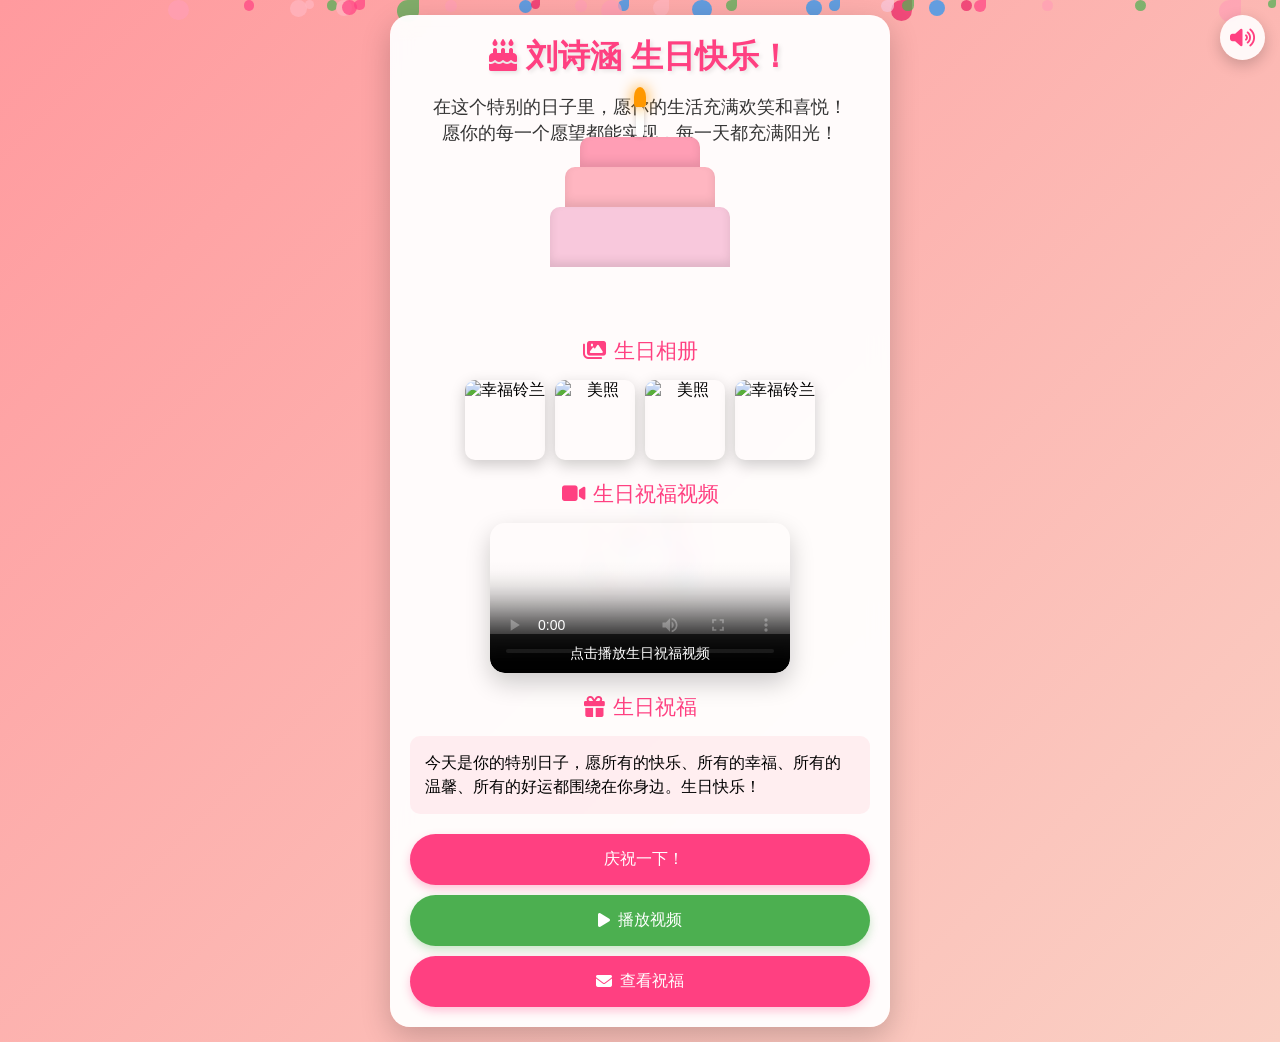
==== text2/shengri.html @ 6a19411f "Add files via upload" ====
<!DOCTYPE html>
<html lang="zh-CN">
<head>
    <meta charset="UTF-8">
    <meta name="viewport" content="width=device-width, initial-scale=1.0, maximum-scale=1.0, user-scalable=no">
    <title>生日快乐祝福</title>
    <link rel="stylesheet" href="https://cdnjs.cloudflare.com/ajax/libs/font-awesome/6.4.0/css/all.min.css">
    <style>
        * {
            margin: 0;
            padding: 0;
            box-sizing: border-box;
            -webkit-tap-highlight-color: transparent;
        }
        
        body {
            font-family: 'Arial', sans-serif;
            background: linear-gradient(135deg, #ff9a9e 0%, #fad0c4 100%);
            min-height: 100vh;
            overflow-x: hidden;
            position: relative;
            padding: 15px;
            display: flex;
            justify-content: center;
            align-items: center;
        }
        
        .container {
            text-align: center;
            z-index: 10;
            position: relative;
            background: rgba(255, 255, 255, 0.95);
            padding: 20px;
            border-radius: 20px;
            box-shadow: 0 10px 30px rgba(0, 0, 0, 0.2);
            width: 100%;
            max-width: 500px;
            margin: 0 auto;
            backdrop-filter: blur(10px);
        }
        
        h1 {
            color: #ff4081;
            margin-bottom: 15px;
            font-size: 2rem;
            text-shadow: 2px 2px 4px rgba(0, 0, 0, 0.1);
            padding: 0 10px;
        }
        
        .birthday-message {
            font-size: 1.1rem;
            line-height: 1.5;
            margin-bottom: 20px;
            color: #333;
            padding: 0 10px;
        }
        
        .cake-container {
            position: relative;
            margin: 20px auto;
            width: 200px;
            height: 150px;
        }
        
        .cake {
            position: relative;
            width: 200px;
            height: 100px;
        }
        
        .cake-base {
            position: absolute;
            bottom: 0;
            width: 180px;
            height: 60px;
            background: #f8c8dc;
            border-radius: 10px 10px 0 0;
            left: 10px;
            box-shadow: inset 0 -5px 10px rgba(0,0,0,0.1);
        }
        
        .cake-middle {
            position: absolute;
            bottom: 60px;
            width: 150px;
            height: 40px;
            background: #ffb6c1;
            border-radius: 10px 10px 0 0;
            left: 25px;
            box-shadow: inset 0 -5px 10px rgba(0,0,0,0.1);
        }
        
        .cake-top {
            position: absolute;
            bottom: 100px;
            width: 120px;
            height: 30px;
            background: #ff9eb5;
            border-radius: 10px 10px 0 0;
            left: 40px;
            box-shadow: inset 0 -5px 10px rgba(0,0,0,0.1);
        }
        
        .candle {
            position: absolute;
            bottom: 130px;
            width: 8px;
            height: 30px;
            background: #fff;
            left: 50%;
            transform: translateX(-50%);
            border-radius: 4px;
            box-shadow: 0 0 5px rgba(0,0,0,0.2);
        }
        
        .flame {
            position: absolute;
            bottom: 160px;
            width: 12px;
            height: 20px;
            background: #ff9800;
            border-radius: 50% 50% 20% 20%;
            left: 50%;
            transform: translateX(-50%);
            animation: flicker 0.5s infinite alternate;
            box-shadow: 0 0 15px #ff9800;
        }
        
        @keyframes flicker {
            0% {
                height: 20px;
                background: #ff9800;
                box-shadow: 0 0 15px #ff9800;
            }
            100% {
                height: 25px;
                background: #ff5722;
                box-shadow: 0 0 20px #ff5722;
            }
        }
        
        .image-gallery {
            display: flex;
            flex-wrap: wrap;
            justify-content: center;
            gap: 10px;
            margin-top: 15px;
        }
        
        .gallery-img {
            width: 80px;
            height: 80px;
            border-radius: 10px;
            object-fit: cover;
            box-shadow: 0 5px 15px rgba(0,0,0,0.2);
            transition: transform 0.3s, box-shadow 0.3s;
            cursor: pointer;
        }
        
        .gallery-img:hover {
            transform: scale(1.1);
            box-shadow: 0 8px 20px rgba(0,0,0,0.3);
        }
        
        .video-container {
            position: relative;
            width: 100%;
            max-width: 300px;
            margin: 15px auto;
            border-radius: 15px;
            overflow: hidden;
            box-shadow: 0 10px 25px rgba(0,0,0,0.2);
        }
        
        .birthday-video {
            width: 100%;
            display: block;
            border-radius: 15px;
        }
        
        .video-overlay {
            position: absolute;
            bottom: 0;
            left: 0;
            right: 0;
            background: rgba(0,0,0,0.7);
            color: white;
            padding: 10px;
            text-align: center;
            border-radius: 0 0 15px 15px;
            font-size: 0.9rem;
        }
        
        .controls {
            display: flex;
            flex-direction: column;
            gap: 10px;
            margin-top: 20px;
        }
        
        .button {
            background: #ff4081;
            color: white;
            border: none;
            padding: 15px 20px;
            font-size: 1rem;
            border-radius: 30px;
            cursor: pointer;
            transition: all 0.3s;
            box-shadow: 0 4px 10px rgba(255, 64, 129, 0.3);
            display: flex;
            align-items: center;
            justify-content: center;
            gap: 8px;
            width: 100%;
            touch-action: manipulation;
        }
        
        .button:active {
            background: #e91e63;
            transform: translateY(2px);
            box-shadow: 0 2px 5px rgba(255, 64, 129, 0.4);
        }
        
        .button-secondary {
            background: #4CAF50;
            box-shadow: 0 4px 10px rgba(76, 175, 80, 0.3);
        }
        
        .button-secondary:active {
            background: #388E3C;
            box-shadow: 0 2px 5px rgba(76, 175, 80, 0.4);
        }
        
        .petals {
            position: fixed;
            top: 0;
            left: 0;
            width: 100%;
            height: 100%;
            pointer-events: none;
            z-index: 1;
        }
        
        .petal {
            position: absolute;
            width: 20px;
            height: 20px;
            background: #ff4081;
            border-radius: 50% 0 50% 50%;
            opacity: 0.7;
            animation: fall linear infinite;
        }
        
        @keyframes fall {
            to {
                transform: translateY(100vh) rotate(360deg);
            }
        }
        
        #confetti-canvas {
            position: fixed;
            top: 0;
            left: 0;
            width: 100%;
            height: 100%;
            pointer-events: none;
            z-index: 2;
        }
        
        .modal {
            display: none;
            position: fixed;
            top: 0;
            left: 0;
            width: 100%;
            height: 100%;
            background: rgba(0,0,0,0.9);
            z-index: 100;
            justify-content: center;
            align-items: center;
            padding: 20px;
        }
        
        .modal-content {
            max-width: 100%;
            max-height: 80%;
            border-radius: 10px;
            box-shadow: 0 10px 30px rgba(0,0,0,0.5);
        }
        
        .close-modal {
            position: absolute;
            top: 20px;
            right: 20px;
            color: white;
            font-size: 30px;
            cursor: pointer;
            transition: color 0.3s;
            z-index: 101;
            background: rgba(0,0,0,0.5);
            width: 40px;
            height: 40px;
            border-radius: 50%;
            display: flex;
            justify-content: center;
            align-items: center;
        }
        
        .close-modal:active {
            color: #ff4081;
            background: rgba(255,255,255,0.2);
        }
        
        .music-control {
            position: fixed;
            top: 15px;
            right: 15px;
            background: rgba(255, 255, 255, 0.9);
            border-radius: 50%;
            width: 45px;
            height: 45px;
            display: flex;
            justify-content: center;
            align-items: center;
            cursor: pointer;
            z-index: 20;
            box-shadow: 0 5px 15px rgba(0,0,0,0.2);
            transition: all 0.3s;
            touch-action: manipulation;
        }
        
        .music-control:active {
            background: white;
            transform: scale(0.95);
        }
        
        .music-control i {
            font-size: 20px;
            color: #ff4081;
        }
        
        .section-title {
            margin: 20px 0 10px;
            color: #ff4081;
            font-size: 1.3rem;
            display: flex;
            align-items: center;
            justify-content: center;
            gap: 8px;
        }
        
        .wishes-text {
            text-align: left;
            background: rgba(255, 182, 193, 0.2);
            padding: 15px;
            border-radius: 10px;
            margin: 15px 0;
            font-size: 1rem;
            line-height: 1.5;
        }
        
        /* 针对小屏幕的优化 */
        @media (max-width: 360px) {
            .container {
                padding: 15px;
            }
            
            h1 {
                font-size: 1.8rem;
            }
            
            .birthday-message {
                font-size: 1rem;
            }
            
            .cake-container {
                width: 180px;
                height: 135px;
            }
            
            .cake {
                width: 180px;
                height: 90px;
            }
            
            .cake-base {
                width: 160px;
                left: 10px;
            }
            
            .cake-middle {
                width: 135px;
                left: 22.5px;
            }
            
            .cake-top {
                width: 110px;
                left: 35px;
            }
            
            .gallery-img {
                width: 70px;
                height: 70px;
            }
        }
        
        /* 横屏优化 */
        @media (max-height: 500px) and (orientation: landscape) {
            .container {
                max-height: 90vh;
                overflow-y: auto;
            }
        }
    </style>
</head>
<body>
    <div class="petals" id="petals-container"></div>
    <canvas id="confetti-canvas"></canvas>
    
    <div class="music-control" id="music-control">
        <i class="fas fa-volume-up"></i>
    </div>
    
    <div class="container">
        <h1><i class="fas fa-birthday-cake"></i> 刘诗涵 生日快乐！</h1>
        <div class="birthday-message">
            <p>在这个特别的日子里，愿你的生活充满欢笑和喜悦！</p>
            <p>愿你的每一个愿望都能实现，每一天都充满阳光！</p>
        </div>
        
        <div class="cake-container">
            <div class="cake">
                <div class="cake-base"></div>
                <div class="cake-middle"></div>
                <div class="cake-top"></div>
                <div class="candle"></div>
                <div class="flame"></div>
            </div>
        </div>
        
        <div class="section-title">
            <i class="fas fa-images"></i> 生日相册
        </div>
        <div class="image-gallery">
            <img src="https://github.com/joechen-0510/helo-World/blob/main/u%3D845240491%2C3264572633%26fm%3D253%26app%3D138%26f%3DJPEG.jpg" alt="幸福铃兰" class="gallery-img">
            <img src="https://github.com/joechen-0510/helo-World/blob/main/%E5%BE%AE%E4%BF%A1%E5%9B%BE%E7%89%87_20260319102453_74_1.jpg" alt="美照" class="gallery-img">
            <img src="https://github.com/joechen-0510/helo-World/blob/main/%E5%BE%AE%E4%BF%A1%E5%9B%BE%E7%89%87_20260319102454_75_1.jpg" alt="美照" class="gallery-img">
            <img src="https://github.com/joechen-0510/helo-World/blob/main/0.png" alt="幸福铃兰" class="gallery-img">
        </div>
        
        <div class="section-title">
            <i class="fas fa-video"></i> 生日祝福视频
        </div>
        <div class="video-container">
            <video class="birthday-video" id="birthday-video" controls playsinline poster="https://images.unsplash.com/photo-1511795409834-ef04bbd61622?ixlib=rb-1.2.1&auto=format&fit=crop&w=500&q=80">
                <source src="https://github.com/joechen-0510/helo-World/blob/main/2bd06cd17ffac7d8e5d2efef2e68271d.mp4" type="video/mp4">
                您的浏览器不支持视频播放。
            </video>
            <div class="video-overlay">
                点击播放生日祝福视频
            </div>
        </div>
        
        <div class="section-title">
            <i class="fas fa-gift"></i> 生日祝福
        </div>
        <div class="wishes-text">
            <p>今天是你的特别日子，愿所有的快乐、所有的幸福、所有的温馨、所有的好运都围绕在你身边。生日快乐！</p>
        </div>
        
        <div class="controls">
            <button class="button" id="celebrate-btn">
                <i class="fas fa-fireworks"></i> 庆祝一下！
            </button>
            <button class="button button-secondary" id="play-video-btn">
                <i class="fas fa-play"></i> 播放视频
            </button>
            <button class="button" id="show-message-btn">
                <i class="fas fa-envelope"></i> 查看祝福
            </button>
        </div>
    </div>
    
    <div class="modal" id="image-modal">
        <span class="close-modal" id="close-modal">&times;</span>
        <img class="modal-content" id="modal-image">
    </div>
    
    <audio id="birthday-music" loop>
        <source src="https://assets.mixkit.co/music/preview/mixkit-happy-birthday-to-you-443.mp3" type="audio/mpeg">
        您的浏览器不支持音频元素。
    </audio>

    <script>
        // 创建花瓣效果
        function createPetals() {
            const petalsContainer = document.getElementById('petals-container');
            const colors = ['#ff4081', '#e91e63', '#f8c8dc', '#ffb6c1', '#ff9eb5', '#4CAF50', '#2196F3'];
            
            // 根据屏幕大小调整花瓣数量
            const petalCount = Math.min(30, Math.floor(window.innerWidth / 10));
            
            for (let i = 0; i < petalCount; i++) {
                const petal = document.createElement('div');
                petal.classList.add('petal');
                
                // 随机属性
                const size = Math.random() * 15 + 8;
                const left = Math.random() * 100;
                const animationDuration = Math.random() * 8 + 5;
                const animationDelay = Math.random() * 5;
                const color = colors[Math.floor(Math.random() * colors.length)];
                
                petal.style.width = `${size}px`;
                petal.style.height = `${size}px`;
                petal.style.left = `${left}%`;
                petal.style.animationDuration = `${animationDuration}s`;
                petal.style.animationDelay = `${animationDelay}s`;
                petal.style.backgroundColor = color;
                
                // 随机形状
                if (Math.random() > 0.5) {
                    petal.style.borderRadius = '50%';
                } else {
                    petal.style.borderRadius = '50% 0 50% 50%';
                }
                
                petalsContainer.appendChild(petal);
            }
        }
        
        // 创建礼花效果
        function createConfetti() {
            const canvas = document.getElementById('confetti-canvas');
            const ctx = canvas.getContext('2d');
            
            // 设置canvas尺寸
            canvas.width = window.innerWidth;
            canvas.height = window.innerHeight;
            
            const confettiPieces = [];
            const colors = ['#ff4081', '#e91e63', '#f8c8dc', '#ffb6c1', '#ff9eb5', '#ff9800', '#ff5722', '#4CAF50', '#2196F3', '#9C27B0'];
            
            // 创建礼花碎片
            function createConfettiPiece(x, y) {
                const shape = Math.random() > 0.5 ? 'circle' : 'rect';
                return {
                    x: x,
                    y: y,
                    size: Math.random() * 10 + 4,
                    speed: Math.random() * 4 + 2,
                    angle: Math.random() * 360,
                    color: colors[Math.floor(Math.random() * colors.length)],
                    rotation: Math.random() * 360,
                    rotationSpeed: Math.random() * 8 - 4,
                    shape: shape
                };
            }
            
            // 绘制礼花
            function drawConfetti() {
                ctx.clearRect(0, 0, canvas.width, canvas.height);
                
                for (let i = 0; i < confettiPieces.length; i++) {
                    const piece = confettiPieces[i];
                    
                    ctx.save();
                    ctx.translate(piece.x, piece.y);
                    ctx.rotate(piece.rotation * Math.PI / 180);
                    
                    ctx.fillStyle = piece.color;
                    
                    if (piece.shape === 'circle') {
                        ctx.beginPath();
                        ctx.arc(0, 0, piece.size/2, 0, Math.PI * 2);
                        ctx.fill();
                    } else {
                        ctx.fillRect(-piece.size/2, -piece.size/2, piece.size, piece.size);
                    }
                    
                    ctx.restore();
                    
                    // 更新位置和旋转
                    piece.y += piece.speed;
                    piece.x += Math.sin(piece.angle * Math.PI / 180) * 2;
                    piece.rotation += piece.rotationSpeed;
                    
                    // 如果礼花超出屏幕，移除它
                    if (piece.y > canvas.height) {
                        confettiPieces.splice(i, 1);
                        i--;
                    }
                }
                
                requestAnimationFrame(drawConfetti);
            }
            
            // 爆炸礼花
            function explodeConfetti(x, y, count = 80) {
                for (let i = 0; i < count; i++) {
                    confettiPieces.push(createConfettiPiece(x, y));
                }
            }
            
            // 初始爆炸
            setTimeout(() => {
                explodeConfetti(canvas.width / 2, canvas.height / 2);
            }, 500);
            
            // 开始绘制
            drawConfetti();
            
            // 点击按钮触发礼花
            document.getElementById('celebrate-btn').addEventListener('click', function() {
                explodeConfetti(canvas.width / 2, canvas.height / 2, 100);
                playBirthdayMusic();
            });
            
            // 窗口大小改变时调整canvas尺寸
            window.addEventListener('resize', function() {
                canvas.width = window.innerWidth;
                canvas.height = window.innerHeight;
            });
            
            return { explodeConfetti };
        }
        
        // 图片点击放大功能
        function setupImageGallery() {
            const images = document.querySelectorAll('.gallery-img');
            const modal = document.getElementById('image-modal');
            const modalImg = document.getElementById('modal-image');
            const closeModal = document.getElementById('close-modal');
            
            images.forEach(img => {
                img.addEventListener('click', function() {
                    modal.style.display = 'flex';
                    modalImg.src = this.src;
                });
            });
            
            closeModal.addEventListener('click', function() {
                modal.style.display = 'none';
            });
            
            modal.addEventListener('click', function(e) {
                if (e.target === modal) {
                    modal.style.display = 'none';
                }
            });
            
            // 添加触摸事件支持
            modal.addEventListener('touchstart', function(e) {
                if (e.target === modal) {
                    modal.style.display = 'none';
                }
            });
        }
        
        // 视频控制功能
        function setupVideoControls() {
            const video = document.getElementById('birthday-video');
            const playBtn = document.getElementById('play-video-btn');
            const videoOverlay = document.querySelector('.video-overlay');
            
            playBtn.addEventListener('click', function() {
                if (video.paused) {
                    video.play();
                    videoOverlay.style.display = 'none';
                    playBtn.innerHTML = '<i class="fas fa-pause"></i> 暂停视频';
                } else {
                    video.pause();
                    playBtn.innerHTML = '<i class="fas fa-play"></i> 播放视频';
                }
            });
            
            video.addEventListener('play', function() {
                videoOverlay.style.display = 'none';
                playBtn.innerHTML = '<i class="fas fa-pause"></i> 暂停视频';
            });
            
            video.addEventListener('pause', function() {
                playBtn.innerHTML = '<i class="fas fa-play"></i> 播放视频';
            });
            
            video.addEventListener('ended', function() {
                videoOverlay.style.display = 'block';
                playBtn.innerHTML = '<i class="fas fa-play"></i> 播放视频';
            });
        }
        
        // 生日音乐控制
        function setupMusicControls() {
            const music = document.getElementById('birthday-music');
            const musicControl = document.getElementById('music-control');
            const musicIcon = musicControl.querySelector('i');
            
            let musicPlaying = false;
            
            musicControl.addEventListener('click', function() {
                if (musicPlaying) {
                    music.pause();
                    musicIcon.className = 'fas fa-volume-mute';
                    musicPlaying = false;
                } else {
                    music.play().catch(e => {
                        console.log("自动播放被阻止，需要用户交互");
                    });
                    musicIcon.className = 'fas fa-volume-up';
                    musicPlaying = true;
                }
            });
            
            // 点击庆祝按钮时自动播放音乐
            function playBirthdayMusic() {
                if (!musicPlaying) {
                    music.play().then(() => {
                        musicPlaying = true;
                        musicIcon.className = 'fas fa-volume-up';
                    }).catch(e => {
                        console.log("音乐播放被阻止");
                    });
                }
            }
            
            return { playBirthdayMusic };
        }
        
        // 祝福消息功能
        function setupMessageButton() {
            const messageBtn = document.getElementById('show-message-btn');
            
            messageBtn.addEventListener('click', function() {
                const messages = [
                    "愿你生命中的每一个愿望都能实现！",
                    "愿你的每一天都充满阳光和欢笑！",
                    "祝你生日快乐，健康幸福永相伴！",
                    "愿你的未来比过去更加美好！",
                    "生日快乐！愿你的人生旅程充满惊喜！"
                ];
                
                const randomMessage = messages[Math.floor(Math.random() * messages.length)];
                alert(randomMessage);
            });
        }
        
        // 初始化
        window.onload = function() {
            createPetals();
            const confetti = createConfetti();
            setupImageGallery();
            setupVideoControls();
            const musicControls = setupMusicControls();
            setupMessageButton();
            
            // 使playBirthdayMusic函数在全局可访问
            window.playBirthdayMusic = musicControls.playBirthdayMusic;
            
            // 自动播放音乐（需要用户交互，所以只在用户点击后尝试）
            document.addEventListener('click', function initAudio() {
                const music = document.getElementById('birthday-music');
                music.volume = 0.5;
                document.removeEventListener('click', initAudio);
            });
            
            // 添加触摸事件支持
            document.addEventListener('touchstart', function initAudioTouch() {
                const music = document.getElementById('birthday-music');
                music.volume = 0.5;
                document.removeEventListener('touchstart', initAudioTouch);
            });
        };
    </script>
</body>
</html>
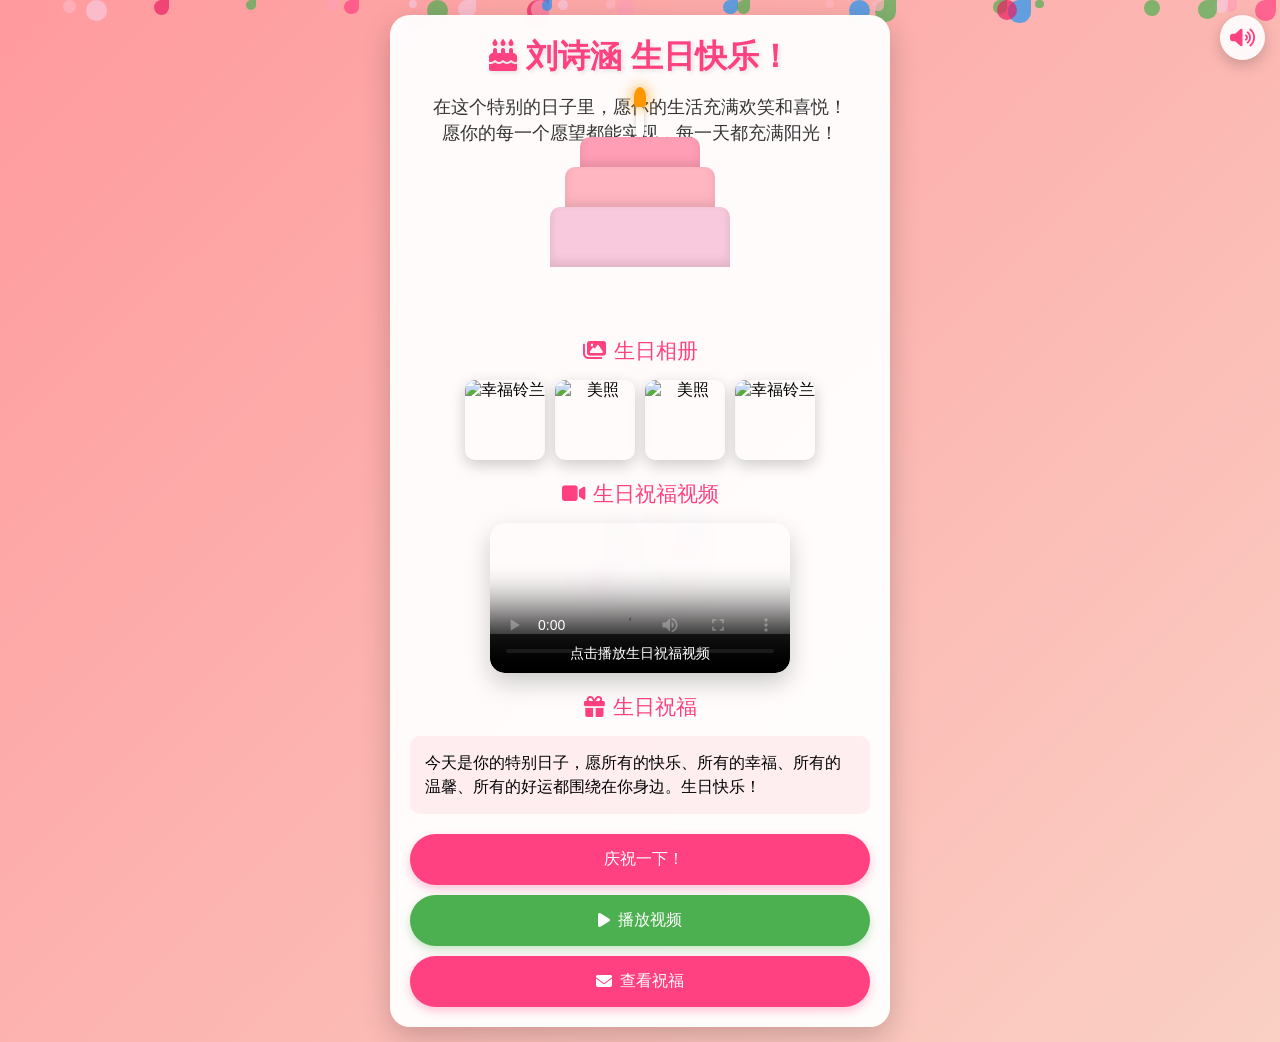
==== commit e2e6f2cc: "Update image and video sources to raw links" ====
--- a/text2/shengri.html
+++ b/text2/shengri.html
@@ -443,10 +443,10 @@
             <i class="fas fa-images"></i> 生日相册
         </div>
         <div class="image-gallery">
-            <img src="https://github.com/joechen-0510/helo-World/blob/main/u%3D845240491%2C3264572633%26fm%3D253%26app%3D138%26f%3DJPEG.jpg" alt="幸福铃兰" class="gallery-img">
-            <img src="https://github.com/joechen-0510/helo-World/blob/main/%E5%BE%AE%E4%BF%A1%E5%9B%BE%E7%89%87_20260319102453_74_1.jpg" alt="美照" class="gallery-img">
-            <img src="https://github.com/joechen-0510/helo-World/blob/main/%E5%BE%AE%E4%BF%A1%E5%9B%BE%E7%89%87_20260319102454_75_1.jpg" alt="美照" class="gallery-img">
-            <img src="https://github.com/joechen-0510/helo-World/blob/main/0.png" alt="幸福铃兰" class="gallery-img">
+            <img src="https://github.com/joechen-0510/helo-World/raw/main/u%3D845240491%2C3264572633%26fm%3D253%26app%3D138%26f%3DJPEG.jpg" alt="幸福铃兰" class="gallery-img">
+            <img src="https://github.com/joechen-0510/helo-World/raw/main/%E5%BE%AE%E4%BF%A1%E5%9B%BE%E7%89%87_20260319102453_74_1.jpg" alt="美照" class="gallery-img">
+            <img src="https://github.com/joechen-0510/helo-World/raw/main/%E5%BE%AE%E4%BF%A1%E5%9B%BE%E7%89%87_20260319102454_75_1.jpg" alt="美照" class="gallery-img">
+            <img src="https://github.com/joechen-0510/helo-World/raw/main/0.png" alt="幸福铃兰" class="gallery-img">
         </div>
         
         <div class="section-title">
@@ -454,7 +454,7 @@
         </div>
         <div class="video-container">
             <video class="birthday-video" id="birthday-video" controls playsinline poster="https://images.unsplash.com/photo-1511795409834-ef04bbd61622?ixlib=rb-1.2.1&auto=format&fit=crop&w=500&q=80">
-                <source src="https://github.com/joechen-0510/helo-World/blob/main/2bd06cd17ffac7d8e5d2efef2e68271d.mp4" type="video/mp4">
+                <source src="https://github.com/joechen-0510/helo-World/raw/main/2bd06cd17ffac7d8e5d2efef2e68271d.mp4" type="video/mp4">
                 您的浏览器不支持视频播放。
             </video>
             <div class="video-overlay">
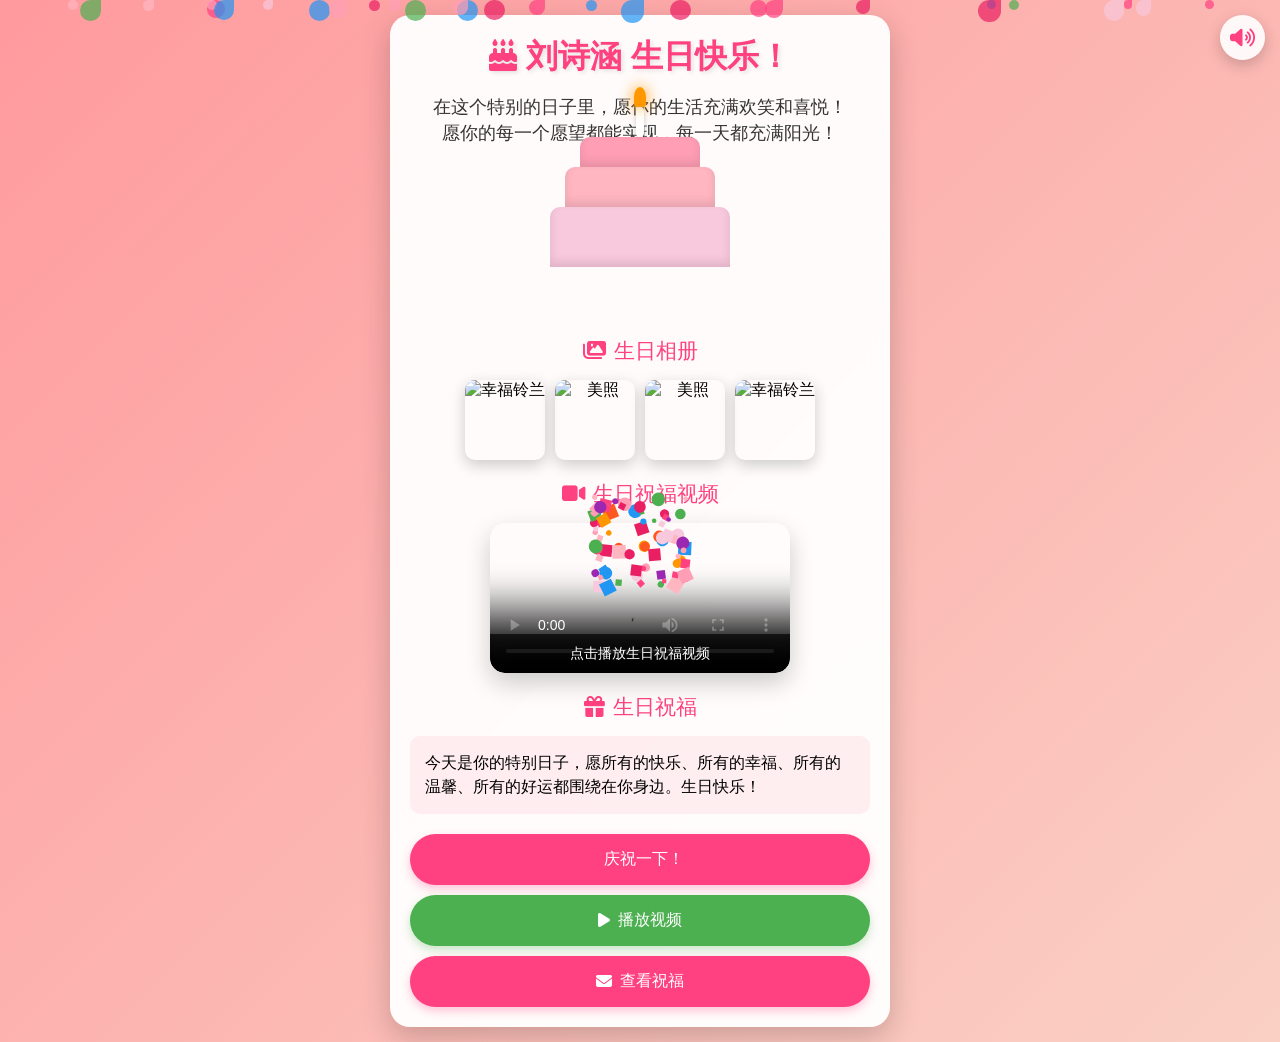
==== commit 0654e3da: "Add files via upload" ====
--- a/text2/shengri.html
+++ b/text2/shengri.html
@@ -239,7 +239,7 @@
             width: 100%;
             height: 100%;
             pointer-events: none;
-            z-index: 1;
+            z-index: 100;
         }
         
         .petal {
@@ -265,7 +265,7 @@
             width: 100%;
             height: 100%;
             pointer-events: none;
-            z-index: 2;
+            z-index: 100;
         }
         
         .modal {
@@ -276,7 +276,7 @@
             width: 100%;
             height: 100%;
             background: rgba(0,0,0,0.9);
-            z-index: 100;
+            z-index: 200;
             justify-content: center;
             align-items: center;
             padding: 20px;
@@ -297,7 +297,7 @@
             font-size: 30px;
             cursor: pointer;
             transition: color 0.3s;
-            z-index: 101;
+            z-index: 201;
             background: rgba(0,0,0,0.5);
             width: 40px;
             height: 40px;
@@ -324,7 +324,7 @@
             justify-content: center;
             align-items: center;
             cursor: pointer;
-            z-index: 20;
+            z-index: 150;
             box-shadow: 0 5px 15px rgba(0,0,0,0.2);
             transition: all 0.3s;
             touch-action: manipulation;
@@ -360,6 +360,81 @@
             line-height: 1.5;
         }
         
+        /* 弹幕效果样式 */
+        .danmu-container {
+            position: fixed;
+            top: 0;
+            left: 0;
+            width: 100%;
+            height: 100%;
+            pointer-events: none;
+            z-index: 120;
+            overflow: hidden;
+        }
+        
+        .danmu {
+            position: absolute;
+            font-size: 40px;
+            font-weight: bold;
+            white-space: nowrap;
+            animation: danmuFly 3s linear forwards;
+            z-index: 121;
+            text-shadow: 2px 2px 8px rgba(0,0,0,0.5);
+            background: linear-gradient(45deg, #ff4081, #ff9800, #4CAF50, #2196F3);
+            -webkit-background-clip: text;
+            -webkit-text-fill-color: transparent;
+            background-clip: text;
+            color: transparent;
+            filter: drop-shadow(0 0 5px rgba(255,255,255,0.7));
+        }
+        
+        @keyframes danmuFly {
+            0% {
+                transform: translateX(100vw);
+                opacity: 0;
+            }
+            10% {
+                opacity: 1;
+            }
+            50% {
+                transform: translateX(calc(50vw - 50%));
+                opacity: 1;
+            }
+            90% {
+                opacity: 1;
+            }
+            100% {
+                transform: translateX(-100%);
+                opacity: 0;
+            }
+        }
+        
+        .danmu-particle {
+            position: absolute;
+            font-size: 20px;
+            font-weight: bold;
+            opacity: 0;
+            animation: particleExplode 1.5s ease-out forwards;
+            z-index: 122;
+            text-shadow: 1px 1px 4px rgba(0,0,0,0.2);
+            background: linear-gradient(45deg, #ff4081, #ff9800);
+            -webkit-background-clip: text;
+            -webkit-text-fill-color: transparent;
+            background-clip: text;
+            color: transparent;
+        }
+        
+        @keyframes particleExplode {
+            0% {
+                opacity: 1;
+                transform: translate(0, 0) scale(1);
+            }
+            100% {
+                opacity: 0;
+                transform: translate(var(--tx), var(--ty)) scale(0.5);
+            }
+        }
+        
         /* 针对小屏幕的优化 */
         @media (max-width: 360px) {
             .container {
@@ -402,6 +477,10 @@
             .gallery-img {
                 width: 70px;
                 height: 70px;
+            }
+            
+            .danmu {
+                font-size: 30px;
             }
         }
         
@@ -417,6 +496,7 @@
 <body>
     <div class="petals" id="petals-container"></div>
     <canvas id="confetti-canvas"></canvas>
+    <div class="danmu-container" id="danmu-container"></div>
     
     <div class="music-control" id="music-control">
         <i class="fas fa-volume-up"></i>
@@ -626,6 +706,166 @@
             return { explodeConfetti };
         }
         
+        // 弹幕效果 - 自动触发
+        function setupDanmuEffect() {
+            const danmuContainer = document.getElementById('danmu-container');
+            const birthdayMessages = [
+                "刘诗涵生日快乐！",
+                "生日快乐刘诗涵！",
+                "祝刘诗涵生日快乐！",
+                "刘诗涵，生日快乐！",
+                "生日快乐，刘诗涵！",
+                "刘诗涵生日快乐！🎂",
+                "🎉刘诗涵生日快乐！🎉",
+                "🎂刘诗涵生日快乐！🎂",
+                "🎁刘诗涵生日快乐！🎁",
+                "✨刘诗涵生日快乐！✨"
+            ];
+            
+            let danmuInterval;
+            
+            // 创建弹幕
+            function createDanmu() {
+                // 创建弹幕元素
+                const danmu = document.createElement('div');
+                danmu.classList.add('danmu');
+                
+                // 随机选择祝福语
+                const message = birthdayMessages[Math.floor(Math.random() * birthdayMessages.length)];
+                danmu.textContent = message;
+                
+                // 随机垂直位置 (10% 到 90% 之间)
+                const top = Math.random() * 80 + 10;
+                danmu.style.top = `${top}%`;
+                
+                // 随机字体大小 (30px 到 50px)
+                const fontSize = Math.random() * 20 + 30;
+                danmu.style.fontSize = `${fontSize}px`;
+                
+                // 随机动画时长 (2.5秒到4秒)
+                const duration = Math.random() * 1.5 + 2.5;
+                danmu.style.animationDuration = `${duration}s`;
+                
+                // 添加到容器
+                danmuContainer.appendChild(danmu);
+                
+                // 监听动画事件，在弹幕到达中间时触发爆炸
+                const explosionTime = duration * 1000 * 0.5; // 动画一半时间触发爆炸
+                
+                setTimeout(() => {
+                    explodeDanmu(danmu);
+                }, explosionTime);
+                
+                // 动画结束后移除弹幕
+                danmu.addEventListener('animationend', function() {
+                    danmu.remove();
+                });
+            }
+            
+            // 爆炸弹幕
+            function explodeDanmu(danmu) {
+                const text = danmu.textContent;
+                const rect = danmu.getBoundingClientRect();
+                
+                // 隐藏原始弹幕
+                danmu.style.visibility = 'hidden';
+                
+                // 为每个字符创建粒子
+                for (let i = 0; i < text.length; i++) {
+                    const char = text[i];
+                    const particle = document.createElement('div');
+                    particle.classList.add('danmu-particle');
+                    particle.textContent = char;
+                    
+                    // 设置粒子位置
+                    particle.style.left = `${rect.left + (i * rect.width / text.length)}px`;
+                    particle.style.top = `${rect.top}px`;
+                    
+                    // 随机爆炸方向
+                    const angle = Math.random() * Math.PI * 2;
+                    const distance = 80 + Math.random() * 150;
+                    const tx = Math.cos(angle) * distance;
+                    const ty = Math.sin(angle) * distance;
+                    
+                    particle.style.setProperty('--tx', `${tx}px`);
+                    particle.style.setProperty('--ty', `${ty}px`);
+                    
+                    // 随机延迟
+                    particle.style.animationDelay = `${Math.random() * 0.5}s`;
+                    
+                    // 添加到容器
+                    danmuContainer.appendChild(particle);
+                    
+                    // 动画结束后移除粒子
+                    particle.addEventListener('animationend', function() {
+                        particle.remove();
+                    });
+                }
+                
+                // 播放爆炸音效
+                playExplosionSound();
+            }
+            
+            // 播放爆炸音效
+            function playExplosionSound() {
+                // 创建一个简单的爆炸音效
+                const audioContext = new (window.AudioContext || window.webkitAudioContext)();
+                const oscillator = audioContext.createOscillator();
+                const gainNode = audioContext.createGain();
+                
+                oscillator.connect(gainNode);
+                gainNode.connect(audioContext.destination);
+                
+                oscillator.frequency.setValueAtTime(200, audioContext.currentTime);
+                oscillator.frequency.exponentialRampToValueAtTime(0.001, audioContext.currentTime + 0.5);
+                
+                gainNode.gain.setValueAtTime(0.3, audioContext.currentTime);
+                gainNode.gain.exponentialRampToValueAtTime(0.001, audioContext.currentTime + 0.5);
+                
+                oscillator.start(audioContext.currentTime);
+                oscillator.stop(audioContext.currentTime + 0.5);
+            }
+            
+            // 开始自动发射弹幕
+            function startAutoDanmu() {
+                // 页面加载后延迟1秒开始
+                setTimeout(() => {
+                    // 初始发射3个弹幕
+                    for (let i = 0; i < 3; i++) {
+                        setTimeout(() => {
+                            createDanmu();
+                        }, i * 800);
+                    }
+                    
+                    // 设置定时器，每隔3-6秒发射一个弹幕
+                    danmuInterval = setInterval(() => {
+                        createDanmu();
+                    }, Math.random() * 3000 + 3000); // 3-6秒随机间隔
+                }, 1000);
+            }
+            
+            // 停止自动发射弹幕
+            function stopAutoDanmu() {
+                if (danmuInterval) {
+                    clearInterval(danmuInterval);
+                }
+            }
+            
+            // 页面加载时开始自动发射弹幕
+            startAutoDanmu();
+            
+            // 页面失去焦点时停止弹幕，获得焦点时重新开始
+            document.addEventListener('visibilitychange', function() {
+                if (document.hidden) {
+                    stopAutoDanmu();
+                } else {
+                    startAutoDanmu();
+                }
+            });
+            
+            return { startAutoDanmu, stopAutoDanmu };
+        }
+        
         // 图片点击放大功能
         function setupImageGallery() {
             const images = document.querySelectorAll('.gallery-img');
@@ -753,6 +993,7 @@
             setupVideoControls();
             const musicControls = setupMusicControls();
             setupMessageButton();
+            setupDanmuEffect();
             
             // 使playBirthdayMusic函数在全局可访问
             window.playBirthdayMusic = musicControls.playBirthdayMusic;
